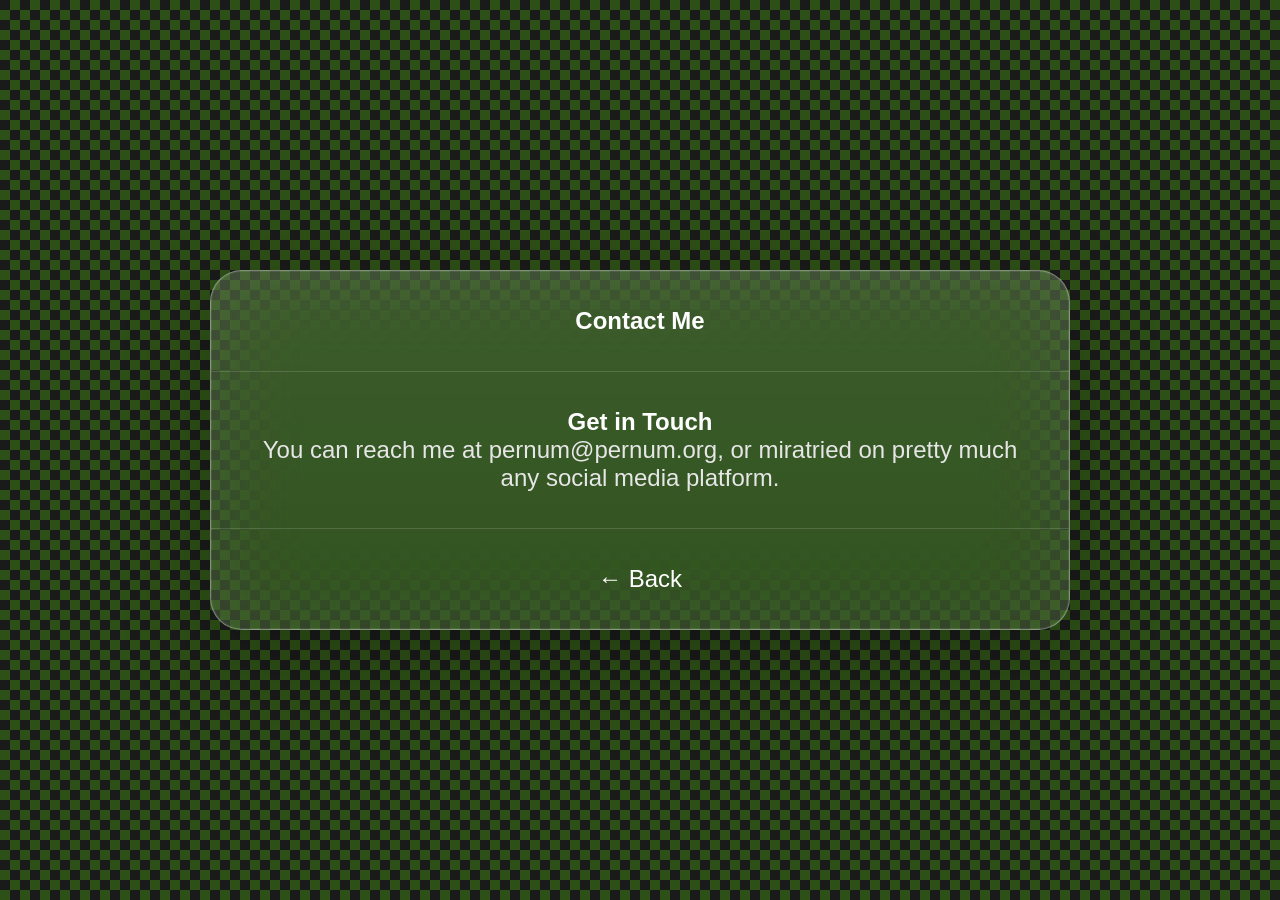
==== contact.html @ a47d8264 "REVAMP" ====
<!DOCTYPE html>
<html lang="en">
<head>
    <meta charset="UTF-8">
    <meta name="viewport" content="width=device-width, initial-scale=1.0">
    <title>Contact - Mira's Website</title>
    <link rel="stylesheet" href="styles.css">
</head>
<body>
    <div class="animal-overlay"></div>
    <div class="confetti-overlay"></div>
    <div class="page-card">
        <header>
            <h1>Contact Me</h1>
        </header>
        <main>
        <section id="contact-info">
            <h2>Get in Touch</h2>
            <p>You can reach me at pernum@pernum.org, or miratried on pretty much any social media platform.</p>
        </section>
    </main>
        <footer>
            <nav>
                <ul>
                    <li><a href="index.html">&larr; Back</a></li>
                </ul>
            </nav>
        </footer>
    </div>
<script src="party.js"></script>
</body>
</html>
---- styles.css ----
* {
  margin: 0;
  padding: 0;
  box-sizing: border-box;
  font-family: 'Segoe UI', Tahoma, Geneva, Verdana, sans-serif;
  font-size: 24px;
}

html,
body {
  min-height: 100%;
}

body {
  background-color: #1a1a1a;
  background-image: 
    linear-gradient(45deg, #2d5016 25%, transparent 25%),
    linear-gradient(-45deg, #2d5016 25%, transparent 25%),
    linear-gradient(45deg, transparent 75%, #2d5016 75%),
    linear-gradient(-45deg, transparent 75%, #2d5016 75%);
  background-size: 20px 20px;
  background-position: 0 0, 0 10px, 10px -10px, -10px 0px;
  background-attachment: fixed;
  color: #e0e0e0;
  text-align: center;
  display: flex;
  flex-direction: column;
  justify-content: center;
  align-items: center;
  min-height: 100vh;
  padding: 1rem;
  animation: scroll-bg 5s linear infinite;
  overflow: hidden;
  position: relative;
}

.page-card {
  width: min(100%, 860px);
  background: linear-gradient(180deg, rgba(255, 255, 255, 0.171), rgba(255, 255, 255, 0.12));
  border: 1px solid rgba(255, 255, 255, 0.35);
  border-radius: 32px;
  backdrop-filter: blur(42px) saturate(220%);
  -webkit-backdrop-filter: blur(42px) saturate(220%);
  box-shadow: 0 30px 90px rgba(0, 0, 0, 0.24), inset 0 0 0 1px rgba(255, 255, 255, 0.08);
  overflow: hidden;
}

.page-card > * {
  padding: 1.5rem 2rem;
}

.page-card header {
  border-bottom: 1px solid rgba(255, 255, 255, 0.14);
}

.page-card h1,
.page-card h2 {
  color: #ffffff;
}

.page-card p {
  color: #e6e6e6;
}

@media (max-width: 640px) {
  body {
    padding: 0.75rem;
  }

  .page-card {
    border-radius: 20px;
  }

  .page-card > * {
    padding: 1rem 1rem;
  }

  nav ul {
    gap: 1rem;
    flex-wrap: wrap;
  }
}

@keyframes scroll-bg {
  0% {
    background-position: 0 0, 0 10px, 10px -10px, -10px 0px;
  }
  100% {
    background-position: 20px 20px, 20px 30px, 30px 10px, 10px 20px;
  }
}

a {
  color: #ffffff;
  text-decoration: none;
  display: inline-block;
  transition: transform 0.3s ease;
}

a:hover {
  transform: translateY(-5px);
}

a:visited {
  color: #ffffff;
}

ul {
  list-style-type: none;
}

section {
  max-width: 760px;
  margin: 0 auto;
}

nav ul {
  display: flex;
  justify-content: center;
  gap: 1.5rem;
  padding: 0;
}

nav li {
  list-style: none;
}

.page-card footer {
  border-top: 1px solid rgba(255, 255, 255, 0.14);
}

.animal-overlay {
  position: absolute;
  inset: 0;
  pointer-events: none;
  z-index: 0;
}

.confetti-overlay {
  position: absolute;
  inset: 0;
  pointer-events: none;
  z-index: 0;
}

.confetti-piece {
  position: absolute;
  top: 0;
  border-radius: 2px;
  opacity: 0.9;
  transform-origin: center;
  animation: confetti-fall 2.4s ease-in forwards;
}

@keyframes confetti-fall {
  0% {
    opacity: 1;
    transform: translate3d(0, -24px, 0) rotate(0deg);
  }
  100% {
    opacity: 0;
    transform: translate3d(-40px, 100vh, 0) rotate(720deg);
  }
}

.animal-float {
  position: absolute;
  max-width: 32vw;
  width: min(320px, 32vw);
  height: auto;
  opacity: 0;
  transform: translate(-50%, -50%) rotate(var(--rotation, 0deg));
  animation: animal-fade linear forwards;
  will-change: opacity, transform;
}

@keyframes animal-fade {
  0% {
    opacity: 0;
  }
  15% {
    opacity: 1;
  }
  85% {
    opacity: 1;
  }
  100% {
    opacity: 0;
  }
}

.page-card {
  position: relative;
  z-index: 1;
}

.game-image {
  display: none;
  max-width: 150px;
  margin-left: 10px;
  vertical-align: middle;
  border-radius: 8px;
}

li:hover .game-image {
  display: inline-block;
}
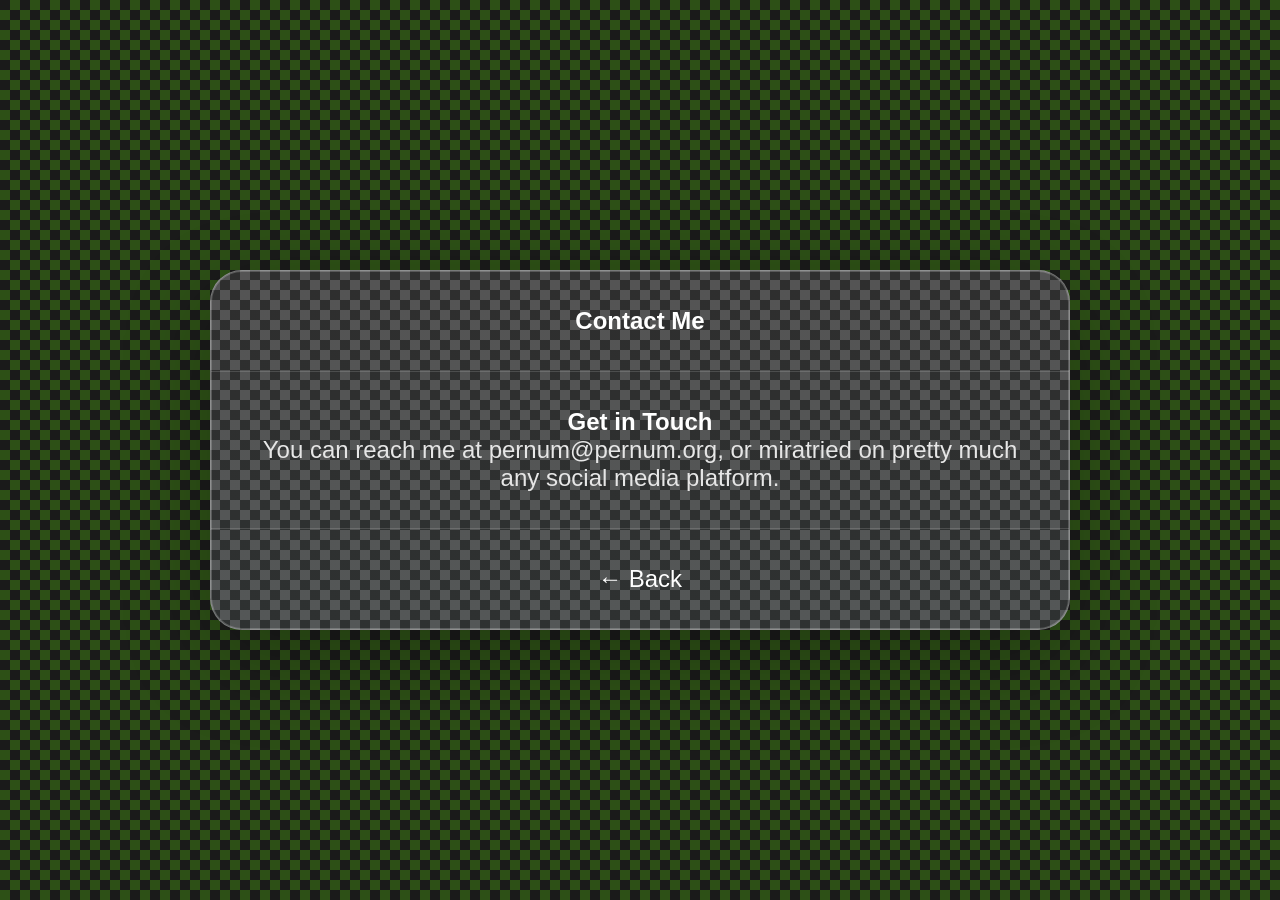
==== commit f7d7719f: "Add images and update favicon links in HTML files" ====
--- a/contact.html
+++ b/contact.html
@@ -5,6 +5,7 @@
     <meta name="viewport" content="width=device-width, initial-scale=1.0">
     <title>Contact - Mira's Website</title>
     <link rel="stylesheet" href="styles.css">
+    <link rel="icon" type="image/x-icon" href="/Images/favicon.ico">
 </head>
 <body>
     <div class="animal-overlay"></div>
--- a/styles.css
+++ b/styles.css
@@ -36,12 +36,12 @@
 
 .page-card {
   width: min(100%, 860px);
-  background: linear-gradient(180deg, rgba(255, 255, 255, 0.171), rgba(255, 255, 255, 0.12));
+  background: linear-gradient(180deg, rgba(225, 225, 225, 0.1), rgba(225, 255, 255, 0.1));
   border: 1px solid rgba(255, 255, 255, 0.35);
   border-radius: 32px;
-  backdrop-filter: blur(42px) saturate(220%);
-  -webkit-backdrop-filter: blur(42px) saturate(220%);
-  box-shadow: 0 30px 90px rgba(0, 0, 0, 0.24), inset 0 0 0 1px rgba(255, 255, 255, 0.08);
+  backdrop-filter: blur(0px) saturate(0%);
+  -webkit-backdrop-filter: blur(50px) saturate(100%);
+  box-shadow: 0 30px 90px rgba(0, 0, 0, 0.24), inset 0 0 0 1px rgba(255, 255, 255, 0.2);
   overflow: hidden;
 }
 
